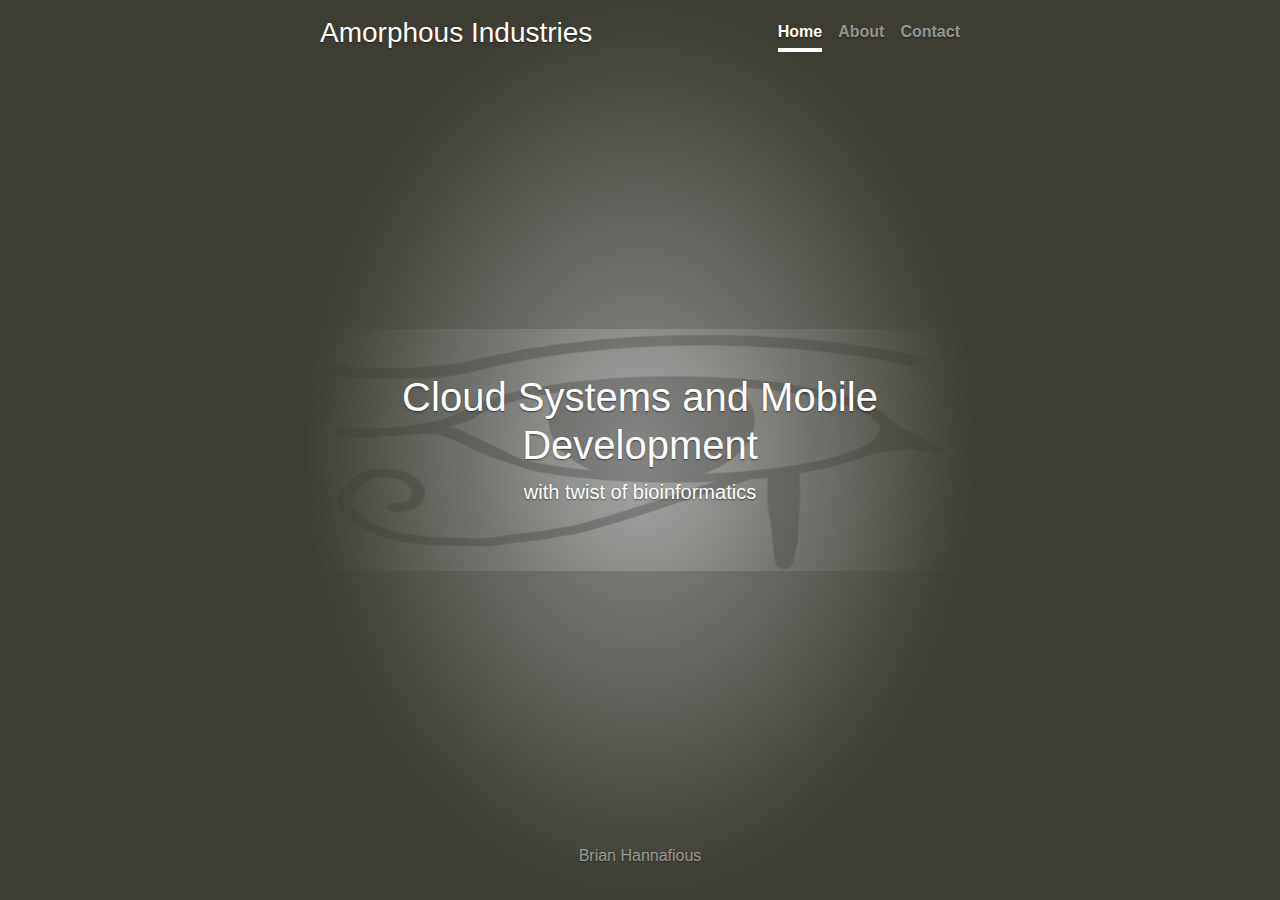
==== index.html @ fcdd059b "Initial commit" ====
<!doctype html>
<html lang="en">
  <head>
    <meta charset="utf-8">
    <meta name="viewport" content="width=device-width, initial-scale=1, shrink-to-fit=no">
    <meta name="description" content="">
    <meta name="author" content="Mark Otto, Jacob Thornton, and Bootstrap contributors">
    <meta name="generator" content="Jekyll v4.1.1">
    <title>Amorphous Industries</title>
    <link rel="canonical" href="https://getbootstrap.com/docs/4.5/examples/cover/">
    <!-- Bootstrap core CSS -->
    <link href="assets/dist/css/bootstrap.min.css" rel="stylesheet">
    <!-- Custom styles for this template -->
    <link href="cover.css" rel="stylesheet">
  </head>
  <body class="text-center">
  <div class="cover-container d-flex w-100 h-100 p-3 mx-auto flex-column bg">
    <header class="masthead mb-auto">
      <div class="inner">
        <h3 class="masthead-brand">Amorphous Industries</h3>
        <nav class="nav nav-masthead justify-content-center">
          
  <a class="nav-link active" href="index.html">Home</a>
  <a class="nav-link" href="about.html">About</a>
  <a class="nav-link" href="contact.html">Contact</a>

        </nav>
      </div>
    </header>
    
<main role="main" class="inner cover">
  <h1 class="cover-heading">Cloud Systems and Mobile Development</h1>
  <p class="lead">with twist of bioinformatics</p>
  <!--
  <p class="lead">
    <a href="#" class="btn btn-lg btn-secondary">Learn more</a>
  </p>
  -->
</main>

    <footer class="mastfoot mt-auto">
      <div class="inner">
        <p>Brian Hannafious</p>
      </div>
    </footer>
  </div>
</html>
---- cover.css ----
/*
 * Globals
 */

:root { 
  --background: 61, 61, 51; 
  --white: 255, 255, 255;
} 

/* Links */
a,
a:focus,
a:hover {
  color: #fff;
}

/* Custom default button */
.btn-secondary,
.btn-secondary:hover,
.btn-secondary:focus {
  color: #333;
  text-shadow: none; /* Prevent inheritance from `body` */
  background-color: #fff;
  border: .05rem solid #fff;
}


/*
 * Base structure
 */

html,
body {
  height: 100%;
  background-color: rgb(var(--background));
}

.bg {
  background-image: radial-gradient(closest-side,
  									rgba(155, 155, 155, 0.85),
									rgba(var(--background), 1)),
				    url('logo_no_text.png'); 

  min-width: 400px;
  min-height: 400px;

  /* Center and scale the image nicely */
  background-position: center center;
  background-repeat: no-repeat;
  background-size: contain;
}

body {
  display: -ms-flexbox;
  display: flex;
  color: #fff;
  text-shadow: 0 .05rem .1rem rgba(0, 0, 0, .5);
  /*
  box-shadow: inset 0 0 5rem rgba(0, 0, 0, .5);
   */
}

.cover-container {
  max-width: 42em;
}


/*
 * Header
 */
.masthead {
  margin-bottom: 2rem;
}

.masthead-brand {
  margin-bottom: 0;
}

.nav-masthead .nav-link {
  padding: .25rem 0;
  font-weight: 700;
  color: rgba(var(--white), .5);
  background-color: transparent;
  border-bottom: .25rem solid transparent;
}

.nav-masthead .nav-link:hover,
.nav-masthead .nav-link:focus {
  border-bottom-color: rgba(var(--white), .25);
}

.nav-masthead .nav-link + .nav-link {
  margin-left: 1rem;
}

.nav-masthead .active {
  color: #fff;
  border-bottom-color: #fff;
}

@media (min-width: 48em) {
  .masthead-brand {
    float: left;
  }
  .nav-masthead {
    float: right;
  }
}


/*
 * Cover
 */
.cover {
  padding: 0 1.5rem;
}
.cover .btn-lg {
  padding: .75rem 1.25rem;
  font-weight: 700;
}


/*
 * Footer
 */
.mastfoot {
  color: rgba(var(--white), .5);
}
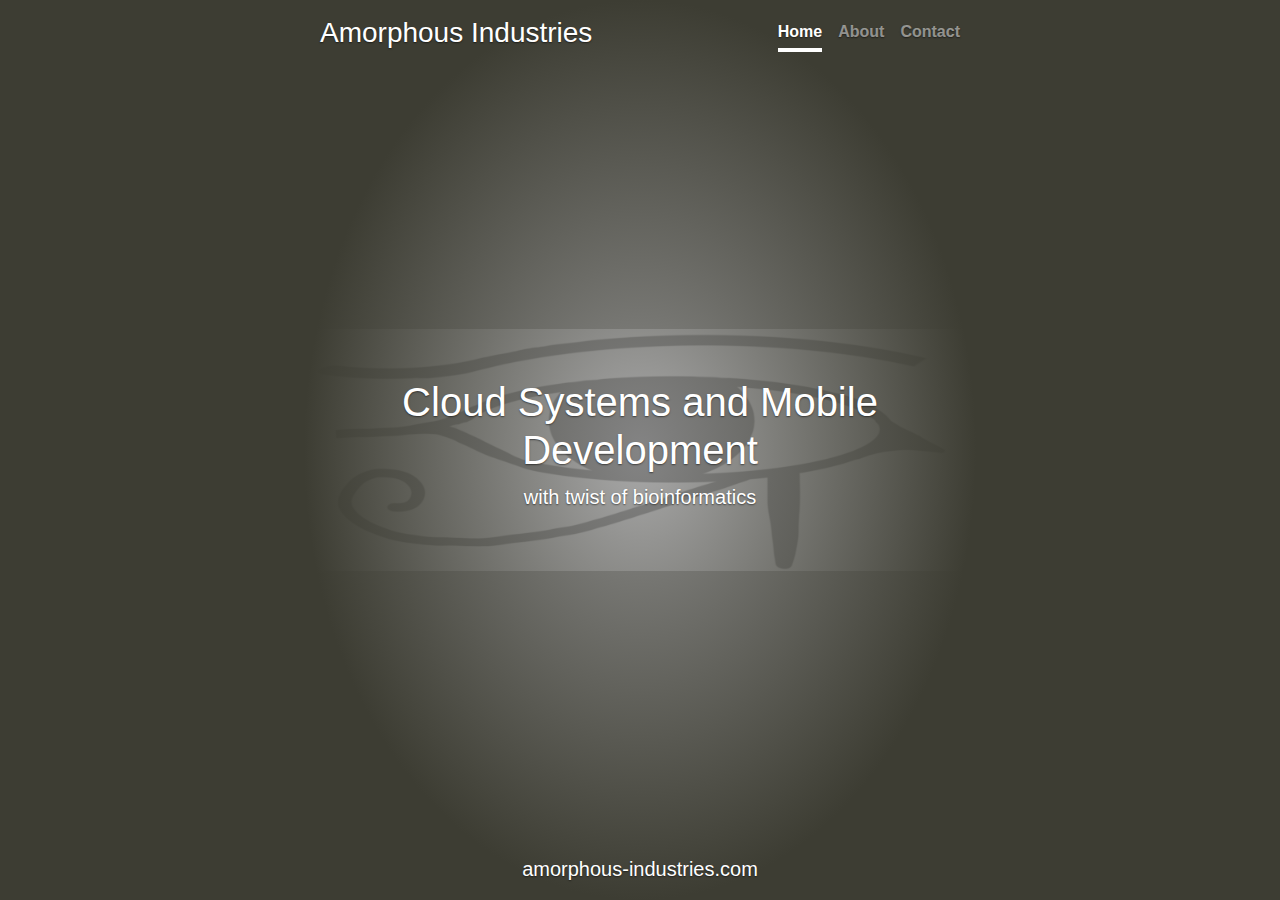
==== commit 3de35468: "wip" ====
--- a/index.html
+++ b/index.html
@@ -31,16 +31,11 @@
 <main role="main" class="inner cover">
   <h1 class="cover-heading">Cloud Systems and Mobile Development</h1>
   <p class="lead">with twist of bioinformatics</p>
-  <!--
-  <p class="lead">
-    <a href="#" class="btn btn-lg btn-secondary">Learn more</a>
-  </p>
-  -->
 </main>
 
     <footer class="mastfoot mt-auto">
       <div class="inner">
-        <p>Brian Hannafious</p>
+        <a class="lead" href="https://amorphous-industries.github.io" class="card-link">amorphous-industries.com</a>
       </div>
     </footer>
   </div>
--- a/cover.css
+++ b/cover.css
@@ -24,11 +24,14 @@
   border: .05rem solid #fff;
 }
 
+.ai-card {
+  opacity: 0.8
+}
+
 
 /*
  * Base structure
  */
-
 html,
 body {
   height: 100%;
@@ -80,7 +83,6 @@
   padding: .25rem 0;
   font-weight: 700;
   color: rgba(var(--white), .5);
-  background-color: transparent;
   border-bottom: .25rem solid transparent;
 }
 
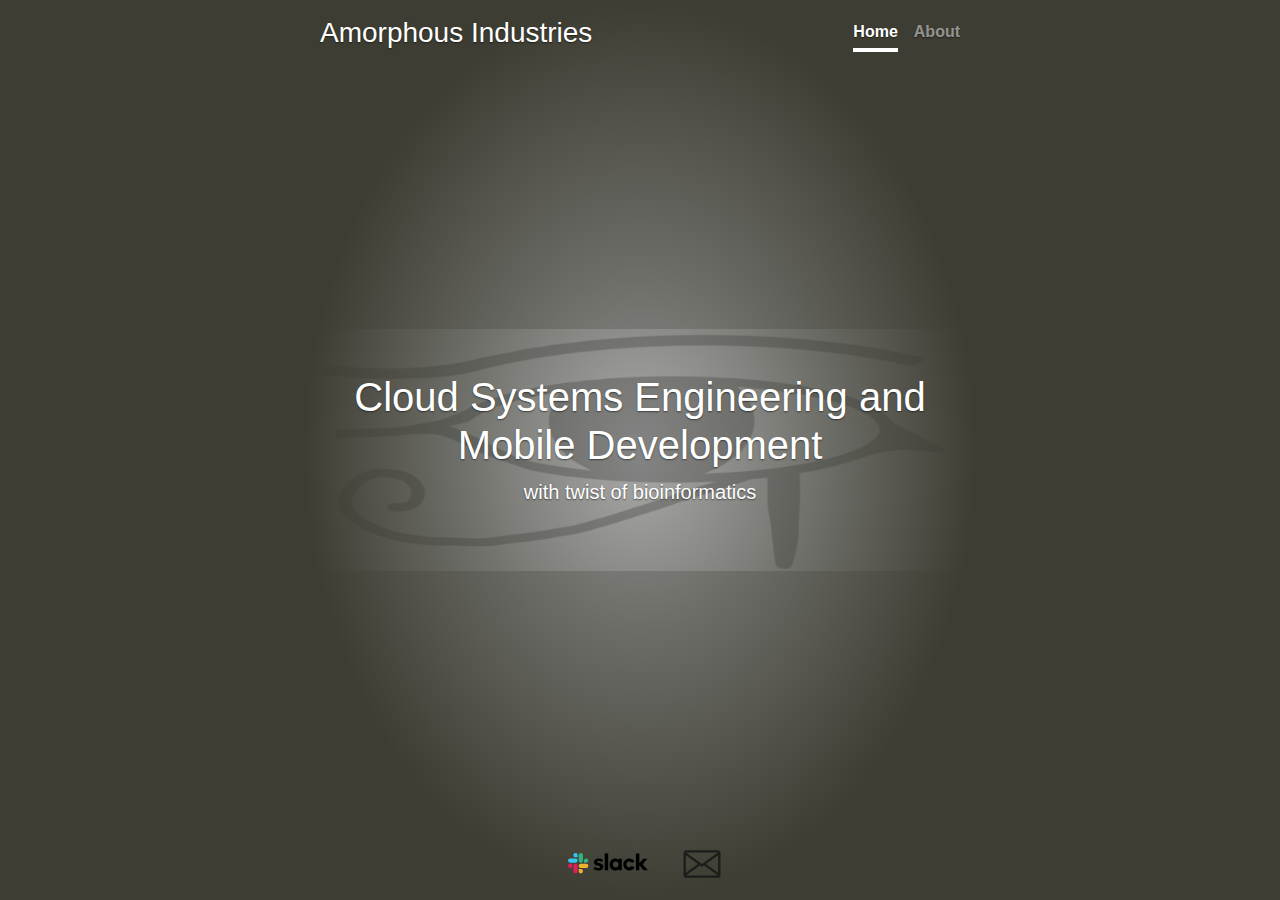
==== commit 6749887c: "wip" ====
--- a/index.html
+++ b/index.html
@@ -17,25 +17,25 @@
   <div class="cover-container d-flex w-100 h-100 p-3 mx-auto flex-column bg">
     <header class="masthead mb-auto">
       <div class="inner">
-        <h3 class="masthead-brand">Amorphous Industries</h3>
+        <h3 class="masthead-brand"><a class="text-decoration-none" href="index.html">Amorphous Industries</a></h3>
         <nav class="nav nav-masthead justify-content-center">
           
   <a class="nav-link active" href="index.html">Home</a>
   <a class="nav-link" href="about.html">About</a>
-  <a class="nav-link" href="contact.html">Contact</a>
 
         </nav>
       </div>
     </header>
     
 <main role="main" class="inner cover">
-  <h1 class="cover-heading">Cloud Systems and Mobile Development</h1>
+  <h1 class="cover-heading">Cloud Systems Engineering and Mobile Development</h1>
   <p class="lead">with twist of bioinformatics</p>
 </main>
 
     <footer class="mastfoot mt-auto">
       <div class="inner">
-        <a class="lead" href="https://amorphous-industries.github.io" class="card-link">amorphous-industries.com</a>
+        <a class="card-link text-info" href="https://amorphousindustries.slack.com" class="card-link"><img src="slack_logo.svg" style="width: 100px;"></a>
+        <a class="card-link text-info" href="mailto:info@amorphous-industries.com"><img src="mail_icon.svg" style="width: 40px;"></a>
       </div>
     </footer>
   </div>
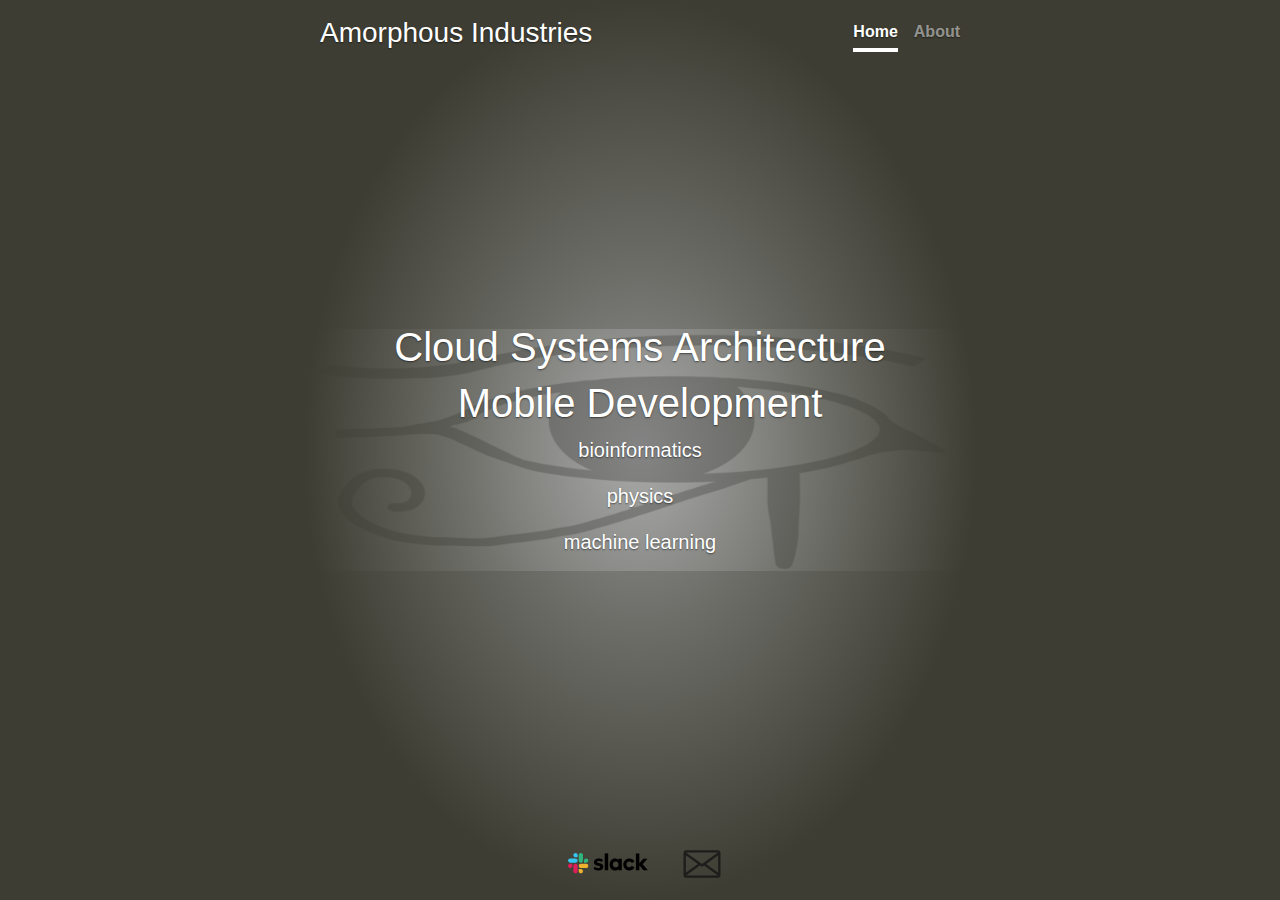
==== commit a511f375: "wip" ====
--- a/index.html
+++ b/index.html
@@ -28,8 +28,11 @@
     </header>
     
 <main role="main" class="inner cover">
-  <h1 class="cover-heading">Cloud Systems Engineering and Mobile Development</h1>
-  <p class="lead">with twist of bioinformatics</p>
+  <h1 class="cover-heading">Cloud Systems Architecture</h1>
+  <h1 class="cover-heading">Mobile Development</h1>
+  <p class="lead">bioinformatics</p>
+  <p class="lead">physics</p>
+  <p class="lead">machine learning</p>
 </main>
 
     <footer class="mastfoot mt-auto">
@@ -39,4 +42,4 @@
       </div>
     </footer>
   </div>
-</html>+</html>
